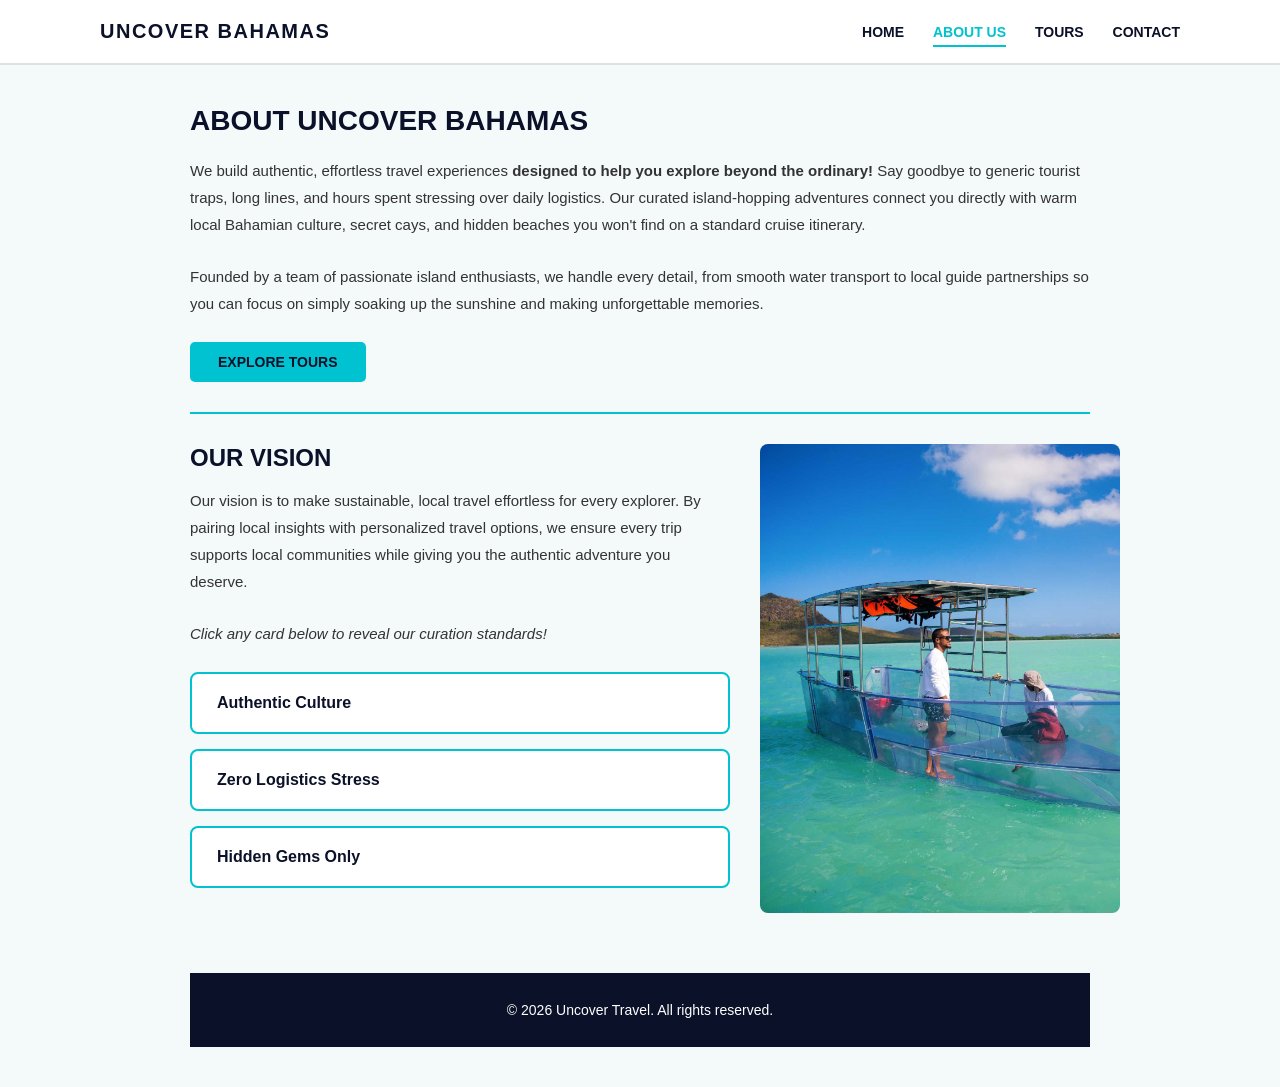
==== about.html @ ca8480f4 "Added About, Tours and Contact pages" ====
<!DOCTYPE html>
<html lang="en">
    <head>
        <meta charset="UTF-8">
        <meta name="viewport" content="width=device-width, initial-scale=1.0">
        <title> About Us - Uncover Bahamas</title>

        <style>
            body {
            font-family: Arial, sans-serif;
            font-size: 14px;
            background-color: #F4F9F9; 
            color: #0A1128;        
            margin: 0;
            padding: 0;
            }

            h1, h2, h3 {
            font-family: Arial, sans-serif;
            font-weight: bold;
            }

            .navbar {
            background-color: #FFFFFF;
            display: flex;
            justify-content: space-between;
            align-items: center;
            padding: 20px 100px; 
            border-bottom: 2px solid #E0E0E0;
            }

            .logo {
            font-size: 20px;
            font-weight: bold;
            letter-spacing: 1.5px;
            color: #0A1128;
            }

            .navbar a {
            color: #0A1128;
            text-decoration: none;
            margin-left: 25px;
            font-weight: bold;
            font-size: 14px;
            }

            .navbar a.active {
            color: #00C2D1; 
            border-bottom: 2px solid #00C2D1;
            padding-bottom: 5px;
            }

            .container {
            max-width: 900px;
            margin: 40px auto;
            padding: 0 30px;
            }

            .about-hero {
            text-align: left;
            margin-bottom: 30px;
            padding: 0px;  
            } 
            
            .about-hero h1 {
            font-size: 28px;
            margin-bottom: 20px;
            color: #0A1128;
            }

            .about-hero p {
            line-height: 1.8;
            font-size: 15px;
            margin-bottom: 25px;
            color: #333333;
            }
            
            .btn-primary {
            display: inline-block;
            background-color: #00C2D1;
            color: #0A1128;
            padding: 12px 28px;
            text-decoration: none;
            font-weight: bold;
            border-radius: 5px;
            }


            .divider {
            border: 0;
            height: 2px;
            background-color: #00C2D1;
            margin: 30px 0;
            }

            .vision-container {
            display: flex;
            gap: 30px;
            align-items: stretch;
            }

            .vision-content {
            flex: 0 0 60%;
            text-align: left;
            }

            .vision-content h2 {
            font-size: 24px;
            margin-top: 0;
            margin-bottom: 15px;
            color: #0A1128;
            }

            .vision-content p {
            line-height: 1.8;
            font-size: 15px;
            color: #333333;
            margin-bottom: 25px;
            }

            .instruction-text {
            font-style: italic;
            color: #666666;
            margin-bottom: 20px;
            }

            .pillars-stack {
            display: flex;
            flex-direction: column; 
            gap: 15px;
            }

            .pillar-card {
            background-color: #FFFFFF;
            border: 2px solid #00C2D1;
            border-radius: 8px;
            padding: 20px 25px;
            cursor: pointer;
            text-align: left;
            }

            .pillar-card h3 {
            margin: 0;
            font-size: 16px;
            }

            .pillar-details {
            display: none;
            margin-top: 10px;
            font-size: 14px;
            line-height: 1.6;
            }

            .pillar-card.active {
            background-color: #00C2D1; 
            color: #FFFFFF;
            }

            .pillar-card.active .pillar-details {
            display: block;
            }

            .vision-image-wrapper {
                flex: 0 0 40%;
            }

            .side-img {
            width: 100%;
            height: 100%;
            object-fit: cover;
            border-radius: 8px;
            }

            footer {
            text-align: center;
            padding: 15px;
            background-color: #0A1128; 
            color: #FFFFFF;
            margin-top: 60px;
            }
        </style>
    </head>

    <body>
        <div class="navbar">
           <div class="logo">UNCOVER BAHAMAS</div>
            <nav>
                <a href="index.html">HOME</a>
                <a href="about.html" class="active">ABOUT US</a>
                <a href="tours.html">TOURS</a>
                <a href="contact.html">CONTACT</a>  
            </nav>
        </div>

        <div class="container">
            
            <div class="about-hero">
            <h1>ABOUT UNCOVER BAHAMAS</h1>
            <p>
                We build authentic, effortless travel experiences <strong>designed to help you explore beyond the ordinary!</strong> 
                Say goodbye to generic tourist traps, long lines, and hours spent stressing over daily logistics. 
                Our curated island-hopping adventures connect you directly with warm local Bahamian culture, secret cays, 
                and hidden beaches you won't find on a standard cruise itinerary.
            </p>

            <p>
                Founded by a team of passionate island enthusiasts, we handle every detail, from smooth water transport 
                to local guide partnerships so you can focus on simply soaking up the sunshine and making unforgettable memories.
            </p>

            <a href="tours.html" class="btn-primary">EXPLORE TOURS</a>
        </div>

        <hr class="divider">

        <div class="vision-container">

            <div class="vision-content">
            <h2>OUR VISION</h2>
            <p>
                Our vision is to make sustainable, local travel effortless for every explorer. 
                By pairing local insights with personalized travel options, we ensure every trip supports 
                local communities while giving you the authentic adventure you deserve.
            </p>
           
            <p class="instruction-text">Click any card below to reveal our curation standards!</p>
            
            <div class="pillars-stack">

                <!-- Pillar Card 1 -->
                <div class="pillar-card" onclick="togglePillar(this)">
                    <h3>Authentic Culture</h3>
                    <p class="pillar-details">
                        We partner directly with local Bahamian guides and family-owned spots.
                    </p>
                </div>

                <!-- Pillar Card 2 -->
                <div class="pillar-card" onclick="togglePillar(this)">
                    <h3>Zero Logistics Stress</h3>
                    <p class="pillar-details">
                        We handle all transportation and daily schedules so you can relax.
                    </p>
                </div>

                <!-- Pillar Card 3 -->
                <div class="pillar-card" onclick="togglePillar(this)">
                    <h3>Hidden Gems Only</h3>
                    <p class="pillar-details">
                        We skip overcrowded spots to take you to secluded beaches and secret spots.
                    </p>
                </div>
            </div>
        </div>

        <div class="vision-image-wrapper">
            <img src="bahamas-boat.jpg" class="side-img">
        </div>

        </div>

        <footer>
        <p>&copy; 2026 Uncover Travel. All rights reserved.</p>
        </footer>

        <script>
            function togglePillar(cardElement) {
                cardElement.classList.toggle('active');
            }
        </script>
    </body>
</html>
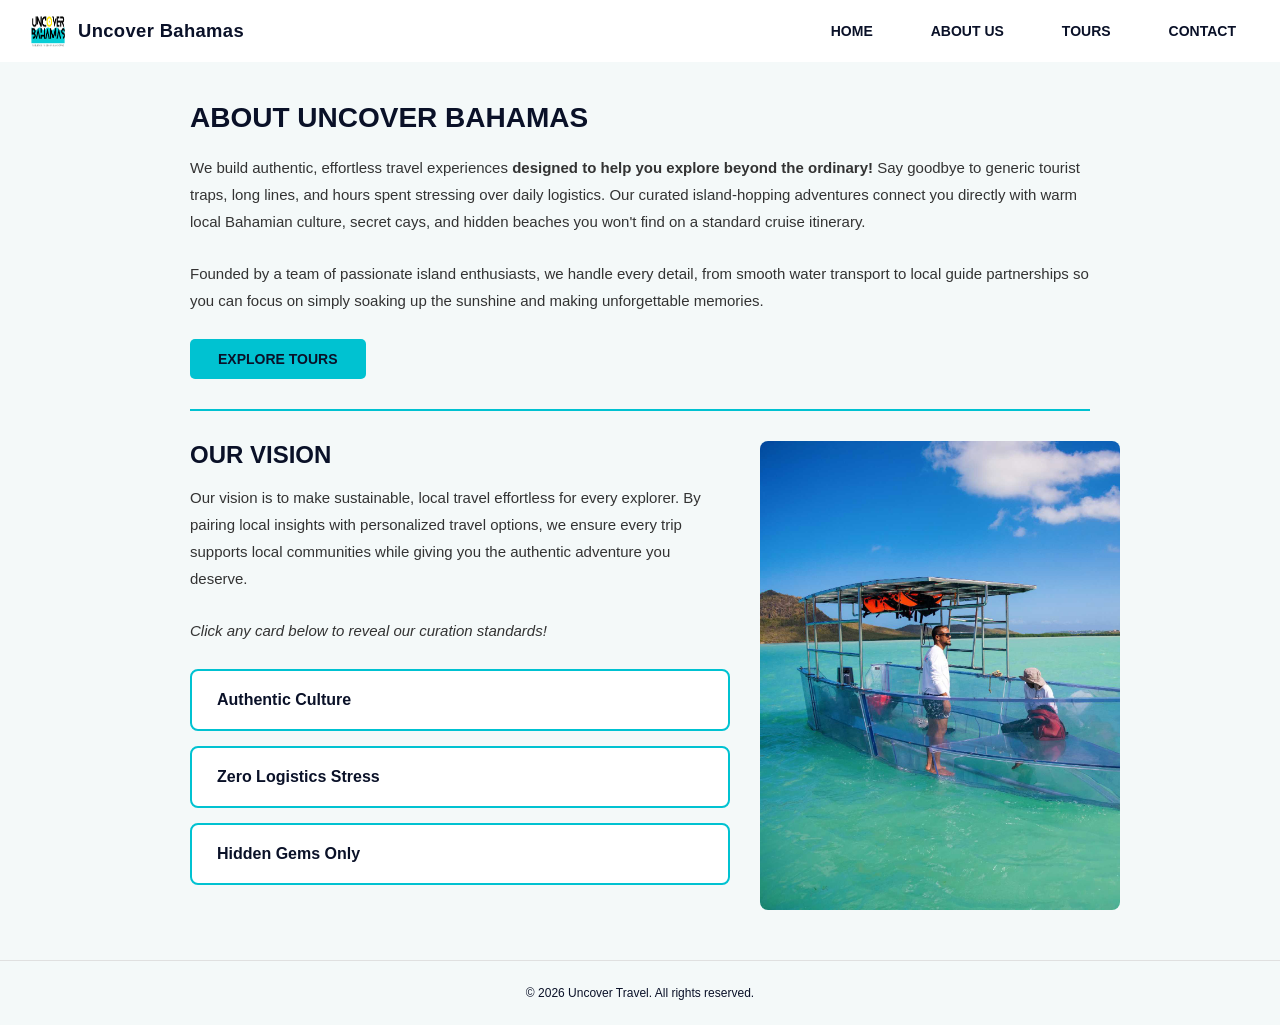
==== commit 70bf96d9: "Merge pull request #1 from armanmarashi/main Arman edition" ====
--- a/about.html
+++ b/about.html
@@ -20,35 +20,65 @@
             font-weight: bold;
             }
 
-            .navbar {
-            background-color: #FFFFFF;
+            header {
             display: flex;
             justify-content: space-between;
             align-items: center;
-            padding: 20px 100px; 
-            border-bottom: 2px solid #E0E0E0;
-            }
-
-            .logo {
-            font-size: 20px;
+            padding: 12px 30px;
+            background: white;
+            border-bottom: 1px solid var(--line-soft);
+            position: sticky;
+            top: 0;
+            z-index: 50;
+            }
+
+            .brand {
+            display: flex;
+            align-items: center;
+            gap: 12px;
+            width: 230px;
+            }
+
+            .brand-mark {
+            width: 36px;
+            height: 36px;
+            flex-shrink: 0;
+            }
+
+            .brand-name {
+            font-family: var(--font-display);
+            font-weight: 700;
+            font-size: 1.15rem;
+            letter-spacing: 0.02em;
+            color: var(--navy);
+            }
+
+            .main-nav {
+            display: flex;
+            gap: 0;
+            align-items: center;
+            list-style: none;
+            margin: 0;
+            padding: 0;
+            }
+
+            nav a {
+            display: block;
+            text-decoration: none;
+            text-transform: uppercase;
+            margin-left: 30px;
+            padding: 11px 14px;
+            border-radius: 5px;
             font-weight: bold;
-            letter-spacing: 1.5px;
-            color: #0A1128;
-            }
-
-            .navbar a {
-            color: #0A1128;
-            text-decoration: none;
-            margin-left: 25px;
-            font-weight: bold;
-            font-size: 14px;
-            }
-
-            .navbar a.active {
-            color: #00C2D1; 
-            border-bottom: 2px solid #00C2D1;
-            padding-bottom: 5px;
-            }
+            color: #0A1128;
+            transition: color 0.15s ease, background-color 0.15s ease;
+            }
+
+            nav a:hover {
+            color: #00C2D1;
+            background: rgba(0, 194, 209, 0.08);
+            }
+
 
             .container {
             max-width: 900px;
@@ -171,27 +201,40 @@
             border-radius: 8px;
             }
 
-            footer {
+            .footer {
+            width: 100%;
+            margin-top: 50px;
             text-align: center;
-            padding: 15px;
-            background-color: #0A1128; 
-            color: #FFFFFF;
-            margin-top: 60px;
+            border-top: 1px solid #E0E0E0;
+            padding: 25px 0;
+            font-size: 12px;
+            background-color: transparent;
+            color: #0A1128;
+            }
+
+            .footer p {
+            margin: 0;
             }
         </style>
     </head>
 
-    <body>
-        <div class="navbar">
-           <div class="logo">UNCOVER BAHAMAS</div>
-            <nav>
-                <a href="index.html">HOME</a>
-                <a href="about.html" class="active">ABOUT US</a>
-                <a href="tours.html">TOURS</a>
-                <a href="contact.html">CONTACT</a>  
-            </nav>
+    
+        <header class="site-header">
+        <div class="brand">
+        <img src="logo.png" alt="Uncover Bahamas" class="brand-mark">
+        <span class="brand-name">Uncover Bahamas</span>
         </div>
-
+        <nav>
+        <ul class="main-nav">
+        <li><a href="index.html">HOME</a></li>
+        <li><a href="about.html">ABOUT US</a></li>
+        <li><a href="tours.html" class="active">TOURS</a></li>
+        <li><a href="contact.html">CONTACT</a></li>
+        </ul>
+        </nav>
+        </header>
+
+<body>
         <div class="container">
             
             <div class="about-hero">
@@ -257,9 +300,11 @@
             <img src="bahamas-boat.jpg" class="side-img">
         </div>
 
-        </div>
-
-        <footer>
+        </div> <!-- Closes .vision-container -->
+
+        </div> <!-- Closes .container (This fixes the layout issue!) -->
+
+        <footer class="footer">
         <p>&copy; 2026 Uncover Travel. All rights reserved.</p>
         </footer>
 
